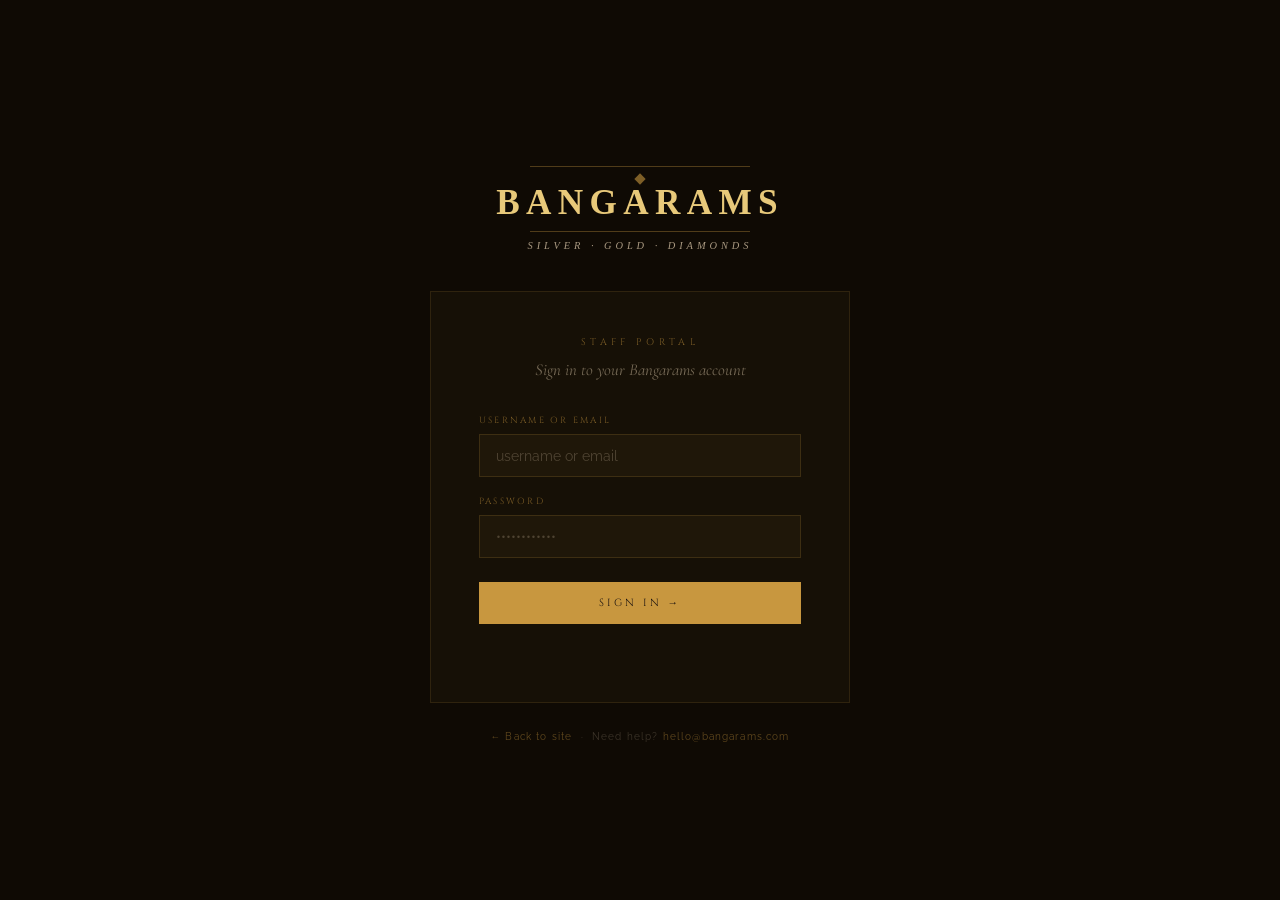
==== admin.html @ 1b7235be "Add user authentication and admin panel - auth.js: SHA-256 hashed passwords, localStorage user store" ====
<!DOCTYPE html>
<html lang="en">
<head>
<meta charset="UTF-8">
<meta name="viewport" content="width=device-width, initial-scale=1.0">
<title>Bangarams — User Administration</title>
<link href="https://fonts.googleapis.com/css2?family=Cormorant+Garamond:ital,wght@0,300;0,400;0,600;1,400&family=Cinzel:wght@400;600;700&family=Raleway:wght@300;400;500&display=swap" rel="stylesheet">
<style>
*{margin:0;padding:0;box-sizing:border-box;}
:root{
  --gold:#C8973F; --gold-light:#E8C97A; --gold-pale:#F5E6C0; --gold-deep:#8A6420;
  --ink:#1C1410; --ink-soft:#3D2E1E; --ink-deep:#0F0A04;
  --mist:#A89880; --ivory:#FDFAF3;
  --surface:#141008; --surface2:#1C1610; --surface3:#231C12;
  --border:rgba(200,151,63,.12);
}
body{background:var(--surface); color:var(--gold-pale); font-family:'Raleway',sans-serif; font-size:14px; min-height:100vh;}

/* ── HEADER ── */
header{
  background:var(--surface2); border-bottom:1px solid var(--border);
  padding:0 32px; height:60px; display:flex; align-items:center;
  justify-content:space-between; position:sticky; top:0; z-index:100;
}
.h-logo{display:flex; align-items:center; gap:14px; text-decoration:none;}
.h-wordmark{
  font-family:'Palatino Linotype','Book Antiqua',Palatino,serif;
  font-size:1.15rem; font-weight:700; color:var(--gold-light); letter-spacing:.12em;
}
.h-divider{width:1px; height:24px; background:var(--border);}
.h-section{
  font-family:'Cinzel',serif; font-size:.58rem; letter-spacing:.3em;
  text-transform:uppercase; color:rgba(200,151,63,.55);
}
.h-right{display:flex; align-items:center; gap:16px;}
.h-user{
  font-size:.72rem; color:var(--mist); letter-spacing:.05em;
  display:flex; align-items:center; gap:8px;
}
.h-avatar{
  width:30px; height:30px; border-radius:50%;
  background:rgba(200,151,63,.15); display:flex; align-items:center;
  justify-content:center; font-family:'Cinzel',serif; font-size:.65rem; color:var(--gold);
}
.h-btn{
  background:transparent; border:1px solid var(--border);
  color:var(--mist); padding:6px 14px;
  font-family:'Cinzel',serif; font-size:.56rem; letter-spacing:.2em;
  text-transform:uppercase; cursor:pointer; transition:all .3s; text-decoration:none; display:inline-block;
}
.h-btn:hover{border-color:var(--gold); color:var(--gold);}
.h-btn-site{border-color:rgba(200,151,63,.3); color:var(--gold);}
.h-btn-site:hover{background:rgba(200,151,63,.08);}

/* ── MAIN ── */
main{padding:32px 36px; max-width:1300px; margin:0 auto;}

/* ── PAGE TITLE ── */
.page-title{margin-bottom:32px;}
.page-tag{
  font-family:'Cinzel',serif; font-size:.56rem; letter-spacing:.4em;
  text-transform:uppercase; color:rgba(200,151,63,.5); margin-bottom:6px;
  display:flex; align-items:center; gap:10px;
}
.page-tag::before{content:''; display:block; width:18px; height:.5px; background:var(--gold);}
.page-title h1{
  font-family:'Cormorant Garamond',serif; font-size:2rem;
  font-weight:300; color:var(--gold-pale); line-height:1.1;
}

/* ── STATS CARDS ── */
.stats{display:grid; grid-template-columns:repeat(5,1fr); gap:12px; margin-bottom:32px;}
.stat-card{
  background:var(--surface2); border:1px solid var(--border);
  padding:18px 20px; position:relative; overflow:hidden;
}
.stat-card::before{
  content:''; position:absolute; top:0; left:0; right:0; height:2px;
  background:var(--accent-color,var(--gold));
}
.stat-label{
  font-family:'Cinzel',serif; font-size:.52rem; letter-spacing:.22em;
  text-transform:uppercase; color:var(--mist); margin-bottom:8px;
}
.stat-value{
  font-family:'Cormorant Garamond',serif; font-size:2rem;
  font-weight:300; color:var(--accent-color,var(--gold-pale)); line-height:1;
}
.stat-sub{font-size:.65rem; color:rgba(168,152,128,.5); margin-top:4px; letter-spacing:.05em;}

/* ── CONTROLS ── */
.controls{display:flex; align-items:center; justify-content:space-between; margin-bottom:18px; gap:12px;}
.search-wrap{position:relative; flex:1; max-width:320px;}
.search-wrap input{
  width:100%; background:var(--surface2); border:1px solid var(--border);
  padding:9px 12px 9px 36px; color:var(--gold-pale);
  font-family:'Raleway',sans-serif; font-size:.85rem; outline:none;
  transition:border-color .3s;
}
.search-wrap input:focus{border-color:rgba(200,151,63,.4);}
.search-wrap input::placeholder{color:rgba(168,152,128,.35);}
.search-icon{
  position:absolute; left:11px; top:50%; transform:translateY(-50%);
  color:rgba(168,152,128,.4); font-size:.85rem;
}
.btn-add{
  background:var(--gold); color:var(--ink); border:none;
  padding:10px 22px; font-family:'Cinzel',serif; font-size:.62rem;
  letter-spacing:.22em; text-transform:uppercase; cursor:pointer; transition:background .3s;
}
.btn-add:hover{background:var(--gold-light);}

/* ── TABLE ── */
.table-wrap{background:var(--surface2); border:1px solid var(--border); overflow:auto;}
table{width:100%; border-collapse:collapse;}
thead th{
  font-family:'Cinzel',serif; font-size:.54rem; letter-spacing:.22em;
  text-transform:uppercase; color:rgba(200,151,63,.5); padding:14px 16px;
  text-align:left; border-bottom:1px solid var(--border);
  white-space:nowrap; background:var(--surface3);
}
tbody tr{border-bottom:1px solid rgba(200,151,63,.06); transition:background .2s;}
tbody tr:hover{background:rgba(200,151,63,.04);}
tbody tr:last-child{border-bottom:none;}
td{padding:14px 16px; vertical-align:middle;}

/* ── AVATAR ── */
.t-avatar{
  width:34px; height:34px; border-radius:50%; display:flex;
  align-items:center; justify-content:center;
  font-family:'Cinzel',serif; font-size:.75rem; font-weight:600;
  flex-shrink:0;
}
.t-cell-user{display:flex; align-items:center; gap:10px;}
.t-name{font-size:.88rem; color:var(--gold-pale);}
.t-username{font-size:.7rem; color:rgba(168,152,128,.6); letter-spacing:.04em;}

/* ── ROLE BADGE ── */
.role-badge{
  display:inline-block; padding:3px 10px; font-family:'Cinzel',serif;
  font-size:.52rem; letter-spacing:.16em; text-transform:uppercase;
  border:1px solid; white-space:nowrap;
}

/* ── STATUS ── */
.status-toggle{
  display:flex; align-items:center; gap:7px; cursor:pointer;
  background:none; border:none; padding:0;
}
.status-dot{
  width:8px; height:8px; border-radius:50%; flex-shrink:0;
  transition:background .3s;
}
.status-dot.active{background:#7FB069;}
.status-dot.inactive{background:rgba(220,80,80,.5);}
.status-label{font-size:.7rem; color:var(--mist); letter-spacing:.05em;}

/* ── ACTION BUTTONS ── */
.t-actions{display:flex; gap:6px; flex-wrap:wrap;}
.act-btn{
  padding:5px 12px; border:1px solid; background:transparent;
  font-family:'Cinzel',serif; font-size:.5rem; letter-spacing:.16em;
  text-transform:uppercase; cursor:pointer; transition:all .25s; white-space:nowrap;
}
.act-edit{border-color:rgba(200,151,63,.35); color:rgba(200,151,63,.7);}
.act-edit:hover{border-color:var(--gold); color:var(--gold); background:rgba(200,151,63,.06);}
.act-reset{border-color:rgba(184,200,216,.3); color:rgba(184,200,216,.6);}
.act-reset:hover{border-color:#B8C8D8; color:#B8C8D8; background:rgba(184,200,216,.06);}
.act-del{border-color:rgba(220,80,80,.25); color:rgba(220,80,80,.5);}
.act-del:hover{border-color:rgba(220,80,80,.6); color:rgba(220,80,80,.7); background:rgba(220,80,80,.06);}

.t-email{font-size:.78rem; color:rgba(168,152,128,.7);}
.t-date{font-size:.72rem; color:rgba(168,152,128,.45); white-space:nowrap;}
.t-never{font-size:.7rem; color:rgba(168,152,128,.28); font-style:italic;}

/* ── MODAL OVERLAY ── */
.overlay{
  display:none; position:fixed; inset:0; z-index:200;
  background:rgba(10,6,2,.85); align-items:center; justify-content:center;
  padding:24px;
}
.overlay.open{display:flex;}
.modal{
  background:var(--surface2); border:1px solid rgba(200,151,63,.18);
  padding:40px; width:100%; max-width:460px; position:relative;
  max-height:90vh; overflow-y:auto;
}
.modal-close{
  position:absolute; top:16px; right:16px; background:none; border:none;
  color:rgba(168,152,128,.5); font-size:1.2rem; cursor:pointer; line-height:1;
}
.modal-close:hover{color:var(--gold);}
.modal-tag{
  font-family:'Cinzel',serif; font-size:.56rem; letter-spacing:.38em;
  text-transform:uppercase; color:rgba(200,151,63,.5); margin-bottom:6px;
}
.modal-title{
  font-family:'Cormorant Garamond',serif; font-size:1.6rem;
  font-weight:300; color:var(--gold-pale); margin-bottom:28px;
}

/* ── MODAL FORM ── */
.m-field{margin-bottom:18px;}
.m-field label{
  display:block; font-family:'Cinzel',serif; font-size:.54rem;
  letter-spacing:.22em; text-transform:uppercase;
  color:rgba(200,151,63,.5); margin-bottom:7px;
}
.m-field input, .m-field select{
  width:100%; background:rgba(200,151,63,.04);
  border:1px solid rgba(200,151,63,.16); padding:11px 14px;
  color:var(--gold-pale); font-family:'Raleway',sans-serif;
  font-size:.88rem; outline:none; transition:border-color .3s;
  -webkit-appearance:none; appearance:none;
}
.m-field input:focus, .m-field select:focus{border-color:rgba(200,151,63,.45);}
.m-field input::placeholder{color:rgba(168,152,128,.3);}
.m-field select option{background:#1C1610; color:var(--gold-pale);}
.m-row{display:grid; grid-template-columns:1fr 1fr; gap:14px;}

.m-btn{
  width:100%; background:var(--gold); color:var(--ink); border:none;
  padding:13px 20px; font-family:'Cinzel',serif; font-size:.62rem;
  letter-spacing:.25em; text-transform:uppercase; cursor:pointer;
  transition:background .3s; margin-top:8px;
}
.m-btn:hover{background:var(--gold-light);}
.m-btn:disabled{background:rgba(200,151,63,.35); cursor:not-allowed;}
.m-btn-ghost{
  width:100%; background:transparent; color:var(--mist);
  border:1px solid rgba(200,151,63,.15); padding:11px 20px;
  font-family:'Cinzel',serif; font-size:.58rem; letter-spacing:.22em;
  text-transform:uppercase; cursor:pointer; transition:all .3s; margin-top:6px;
}
.m-btn-ghost:hover{border-color:var(--gold); color:var(--gold);}
.m-err{font-size:.7rem; color:rgba(220,80,80,.7); margin-top:10px; text-align:center;}

/* ── TEMP PASSWORD BOX ── */
.temp-pwd-box{
  background:rgba(200,151,63,.07); border:1px solid rgba(200,151,63,.2);
  padding:18px; margin:20px 0; text-align:center;
}
.temp-pwd-label{
  font-family:'Cinzel',serif; font-size:.54rem; letter-spacing:.25em;
  text-transform:uppercase; color:rgba(200,151,63,.55); margin-bottom:10px;
}
.temp-pwd-value{
  font-family:'Courier New',monospace; font-size:1.15rem;
  color:var(--gold-light); letter-spacing:.12em; word-break:break-all;
}
.copy-btn{
  display:inline-flex; align-items:center; gap:6px;
  margin-top:12px; background:none; border:1px solid rgba(200,151,63,.3);
  color:rgba(200,151,63,.6); padding:6px 16px;
  font-family:'Cinzel',serif; font-size:.54rem; letter-spacing:.18em;
  text-transform:uppercase; cursor:pointer; transition:all .3s;
}
.copy-btn:hover{border-color:var(--gold); color:var(--gold);}
.temp-note{
  font-size:.72rem; color:rgba(168,152,128,.5);
  line-height:1.6; font-family:'Cormorant Garamond',serif;
  font-style:italic; margin-top:10px;
}

/* ── DELETE CONFIRM ── */
.del-warn{
  background:rgba(220,80,80,.06); border:1px solid rgba(220,80,80,.18);
  padding:16px; margin:16px 0; font-size:.88rem;
  color:rgba(220,80,80,.7); font-family:'Cormorant Garamond',serif;
  font-style:italic; line-height:1.6; text-align:center;
}
.m-btn-del{
  width:100%; background:rgba(220,80,80,.15); color:rgba(220,100,100,.85);
  border:1px solid rgba(220,80,80,.35); padding:12px;
  font-family:'Cinzel',serif; font-size:.6rem; letter-spacing:.22em;
  text-transform:uppercase; cursor:pointer; transition:all .3s; margin-top:8px;
}
.m-btn-del:hover{background:rgba(220,80,80,.25); border-color:rgba(220,80,80,.55);}

/* ── EMPTY STATE ── */
.empty-row td{text-align:center; padding:40px; color:rgba(168,152,128,.4); font-style:italic;}

@media(max-width:900px){
  main{padding:20px 16px;}
  .stats{grid-template-columns:repeat(3,1fr);}
  .t-actions{flex-direction:column;}
  header{padding:0 16px;}
}
</style>
</head>
<body>

<!-- ── HEADER ── -->
<header>
  <a href="index.html" class="h-logo">
    <span class="h-wordmark">BANGARAMS</span>
    <span class="h-divider"></span>
    <span class="h-section">User Administration</span>
  </a>
  <div class="h-right">
    <a href="index.html" class="h-btn h-btn-site">View Site →</a>
    <div class="h-user">
      <div class="h-avatar" id="h-avatar">?</div>
      <span id="h-username">–</span>
    </div>
    <button class="h-btn" onclick="AUTH.logout()">Sign Out</button>
  </div>
</header>

<main>

  <!-- ── PAGE TITLE ── -->
  <div class="page-title">
    <div class="page-tag">Administration</div>
    <h1>User Accounts</h1>
  </div>

  <!-- ── STATS ── -->
  <div class="stats" id="stats-row">
    <!-- filled by JS -->
  </div>

  <!-- ── CONTROLS ── -->
  <div class="controls">
    <div class="search-wrap">
      <span class="search-icon">⌕</span>
      <input type="text" id="search-input" placeholder="Search users…" oninput="renderTable()">
    </div>
    <button class="btn-add" onclick="openAddModal()">+ Add User</button>
  </div>

  <!-- ── TABLE ── -->
  <div class="table-wrap">
    <table id="users-table">
      <thead>
        <tr>
          <th>User</th>
          <th>Email</th>
          <th>Role</th>
          <th>Status</th>
          <th>Last Login</th>
          <th>Actions</th>
        </tr>
      </thead>
      <tbody id="table-body">
        <!-- filled by JS -->
      </tbody>
    </table>
  </div>

</main>

<!-- ══════════════════════════════════════
     MODALS
══════════════════════════════════════ -->

<!-- ── ADD / EDIT USER ── -->
<div class="overlay" id="modal-user">
  <div class="modal">
    <button class="modal-close" onclick="closeModal('modal-user')">✕</button>
    <div class="modal-tag" id="mu-tag">New Account</div>
    <div class="modal-title" id="mu-title">Add User</div>

    <div class="m-row">
      <div class="m-field">
        <label>Full Name</label>
        <input type="text" id="mu-name" placeholder="Priya Sharma">
      </div>
      <div class="m-field">
        <label>Username</label>
        <input type="text" id="mu-username" placeholder="priya">
      </div>
    </div>
    <div class="m-field">
      <label>Email Address</label>
      <input type="email" id="mu-email" placeholder="priya@bangarams.com">
    </div>
    <div class="m-field">
      <label>Role</label>
      <select id="mu-role">
        <option value="site_admin">Site Admin</option>
        <option value="artisan_ramouji">Artisan · Ramouji</option>
        <option value="artisan_kira">Artisan · Kira</option>
        <option value="support">Support</option>
        <option value="sales">Sales</option>
      </select>
    </div>

    <input type="hidden" id="mu-id">
    <button class="m-btn" id="mu-submit" onclick="submitUser()">Save User →</button>
    <button class="m-btn-ghost" onclick="closeModal('modal-user')">Cancel</button>
    <div class="m-err" id="mu-err"></div>
  </div>
</div>

<!-- ── RESET PASSWORD RESULT ── -->
<div class="overlay" id="modal-reset">
  <div class="modal" style="max-width:400px; text-align:center;">
    <button class="modal-close" onclick="closeModal('modal-reset')">✕</button>
    <div class="modal-tag">Password Reset</div>
    <div class="modal-title" id="mr-name" style="margin-bottom:8px;"></div>
    <p style="font-size:.82rem; color:var(--mist); margin-bottom:4px; font-family:'Cormorant Garamond',serif; font-style:italic;">
      A temporary password has been generated.
    </p>

    <div class="temp-pwd-box">
      <div class="temp-pwd-label">Temporary Password</div>
      <div class="temp-pwd-value" id="mr-pwd"></div>
      <button class="copy-btn" onclick="copyTempPwd()">⎘ Copy</button>
    </div>

    <div class="temp-note">
      Share this securely with the user. They will be required to set a new password on their next login.
    </div>

    <button class="m-btn" onclick="closeModal('modal-reset')" style="margin-top:20px;">Done</button>
  </div>
</div>

<!-- ── DELETE CONFIRM ── -->
<div class="overlay" id="modal-delete">
  <div class="modal" style="max-width:380px; text-align:center;">
    <button class="modal-close" onclick="closeModal('modal-delete')">✕</button>
    <div class="modal-tag">Confirm Delete</div>
    <div class="modal-title" id="md-name"></div>
    <div class="del-warn" id="md-warn"></div>
    <button class="m-btn-del" onclick="confirmDelete()">Delete Account →</button>
    <button class="m-btn-ghost" onclick="closeModal('modal-delete')">Cancel</button>
  </div>
</div>

<script src="auth.js"></script>
<script>
// ── AUTH GUARD ──
const ME = AUTH.requireAuth(['site_admin']);
if (ME) {
  const initials = ME.name.split(' ').map(w=>w[0]).join('').slice(0,2).toUpperCase();
  document.getElementById('h-avatar').textContent   = initials;
  document.getElementById('h-username').textContent = ME.name;
}

// ── ROLE HELPERS ──
function roleBadge(role) {
  const r = AUTH.ROLES[role] || { label: role, color:'#A89880', bg:'rgba(168,152,128,.12)' };
  return `<span class="role-badge" style="color:${r.color};border-color:${r.color}40;background:${r.bg}">${r.label}</span>`;
}

function avatarStyle(role) {
  const r = AUTH.ROLES[role] || { color:'#A89880', bg:'rgba(168,152,128,.12)' };
  return `background:${r.bg};color:${r.color};`;
}

function fmtDate(iso) {
  if (!iso) return null;
  const d = new Date(iso);
  return d.toLocaleDateString('en-US',{month:'short',day:'numeric',year:'numeric'}) + ' '
       + d.toLocaleTimeString('en-US',{hour:'2-digit',minute:'2-digit'});
}

function initials(name) {
  return name.split(' ').map(w=>w[0]).join('').slice(0,2).toUpperCase();
}

// ── STATS ──
function renderStats() {
  const users = AUTH.getUsers();
  const row   = document.getElementById('stats-row');

  const counts = { total: users.length, active: users.filter(u=>u.active).length };
  Object.keys(AUTH.ROLES).forEach(r => { counts[r] = users.filter(u=>u.role===r).length; });

  const cards = [
    { label:'Total Accounts', value: counts.total,          sub:'All users',      color:'var(--gold)' },
    { label:'Active',         value: counts.active,         sub:'Can log in',     color:'#7FB069' },
    { label:'Artisans',       value: (counts.artisan_ramouji||0)+(counts.artisan_kira||0), sub:'Ramouji + Kira', color:'#A8B4BC' },
    { label:'Support',        value: counts.support||0,     sub:'Support team',   color:'#7FB069' },
    { label:'Sales',          value: counts.sales||0,       sub:'Sales team',     color:'#9B72CF' },
  ];

  row.innerHTML = cards.map(c => `
    <div class="stat-card" style="--accent-color:${c.color}">
      <div class="stat-label">${c.label}</div>
      <div class="stat-value">${c.value}</div>
      <div class="stat-sub">${c.sub}</div>
    </div>`).join('');
}

// ── TABLE ──
function renderTable() {
  const q     = document.getElementById('search-input').value.toLowerCase();
  const users = AUTH.getUsers().filter(u =>
    !q || u.name.toLowerCase().includes(q) || u.username.toLowerCase().includes(q) ||
    u.email.toLowerCase().includes(q) || (AUTH.ROLES[u.role]?.label||'').toLowerCase().includes(q)
  );
  const tbody = document.getElementById('table-body');

  if (!users.length) {
    tbody.innerHTML = `<tr class="empty-row"><td colspan="6">No users found</td></tr>`;
    return;
  }

  tbody.innerHTML = users.map(u => `
    <tr id="row-${u.id}">
      <td>
        <div class="t-cell-user">
          <div class="t-avatar" style="${avatarStyle(u.role)}">${initials(u.name)}</div>
          <div>
            <div class="t-name">${esc(u.name)}</div>
            <div class="t-username">@${esc(u.username)}</div>
          </div>
        </div>
      </td>
      <td><span class="t-email">${esc(u.email)}</span></td>
      <td>${roleBadge(u.role)}</td>
      <td>
        <button class="status-toggle" onclick="toggleStatus('${u.id}')" title="${u.active?'Click to disable':'Click to enable'}">
          <div class="status-dot ${u.active?'active':'inactive'}"></div>
          <span class="status-label">${u.active?'Active':'Inactive'}</span>
        </button>
      </td>
      <td>
        ${u.lastLogin
          ? `<span class="t-date">${fmtDate(u.lastLogin)}</span>`
          : `<span class="t-never">Never</span>`}
      </td>
      <td>
        <div class="t-actions">
          <button class="act-btn act-edit"  onclick="openEditModal('${u.id}')">Edit</button>
          <button class="act-btn act-reset" onclick="doReset('${u.id}')">Reset Pwd</button>
          ${u.id !== ME.id
            ? `<button class="act-btn act-del" onclick="openDeleteModal('${u.id}')">Delete</button>`
            : ''}
        </div>
      </td>
    </tr>`).join('');
}

function esc(str) {
  return String(str).replace(/&/g,'&amp;').replace(/</g,'&lt;').replace(/>/g,'&gt;').replace(/"/g,'&quot;');
}

function refresh() { renderStats(); renderTable(); }

// ── STATUS TOGGLE ──
function toggleStatus(id) {
  if (id === ME.id) { alert('You cannot disable your own account.'); return; }
  const users = AUTH.getUsers();
  const u     = users.find(u=>u.id===id);
  if (!u) return;
  AUTH.updateUser(id, { active: !u.active });
  refresh();
}

// ── ADD MODAL ──
function openAddModal() {
  document.getElementById('mu-tag').textContent   = 'New Account';
  document.getElementById('mu-title').textContent = 'Add User';
  document.getElementById('mu-submit').textContent = 'Create User →';
  document.getElementById('mu-id').value   = '';
  document.getElementById('mu-name').value = '';
  document.getElementById('mu-username').value = '';
  document.getElementById('mu-email').value = '';
  document.getElementById('mu-role').value  = 'sales';
  document.getElementById('mu-err').textContent = '';
  openModal('modal-user');
  setTimeout(()=>document.getElementById('mu-name').focus(), 100);
}

// ── EDIT MODAL ──
function openEditModal(id) {
  const u = AUTH.getUsers().find(u=>u.id===id);
  if (!u) return;
  document.getElementById('mu-tag').textContent   = 'Edit Account';
  document.getElementById('mu-title').textContent = u.name;
  document.getElementById('mu-submit').textContent = 'Save Changes →';
  document.getElementById('mu-id').value       = u.id;
  document.getElementById('mu-name').value     = u.name;
  document.getElementById('mu-username').value = u.username;
  document.getElementById('mu-email').value    = u.email;
  document.getElementById('mu-role').value     = u.role;
  document.getElementById('mu-err').textContent = '';
  openModal('modal-user');
  setTimeout(()=>document.getElementById('mu-name').focus(), 100);
}

// ── SUBMIT USER ──
async function submitUser() {
  const id       = document.getElementById('mu-id').value;
  const name     = document.getElementById('mu-name').value.trim();
  const username = document.getElementById('mu-username').value.trim().toLowerCase();
  const email    = document.getElementById('mu-email').value.trim().toLowerCase();
  const role     = document.getElementById('mu-role').value;
  const err      = document.getElementById('mu-err');
  const btn      = document.getElementById('mu-submit');

  err.textContent = '';
  if (!name || !username || !email || !role) { err.textContent = 'All fields are required.'; return; }
  if (!/^[^\s@]+@[^\s@]+\.[^\s@]+$/.test(email)) { err.textContent = 'Invalid email address.'; return; }

  // Check username/email uniqueness
  const existing = AUTH.getUsers().filter(u => u.id !== id);
  if (existing.find(u=>u.username===username)) { err.textContent = 'Username already taken.'; return; }
  if (existing.find(u=>u.email===email))        { err.textContent = 'Email already in use.'; return; }

  btn.textContent = 'Saving…'; btn.disabled = true;

  if (id) {
    AUTH.updateUser(id, { name, username, email, role });
    closeModal('modal-user');
    refresh();
  } else {
    const result = await AUTH.addUser({ name, username, email, role });
    closeModal('modal-user');
    refresh();
    // Show temp password
    document.getElementById('mr-name').textContent = name;
    document.getElementById('mr-pwd').textContent  = result.tempPwd;
    openModal('modal-reset');
  }

  btn.textContent = btn.id === 'mu-submit' ? 'Save Changes →' : 'Create User →';
  btn.disabled = false;
}

// ── RESET PASSWORD ──
async function doReset(id) {
  const u = AUTH.getUsers().find(u=>u.id===id);
  if (!u) return;
  const btn = document.querySelector(`#row-${id} .act-reset`);
  if (btn) { btn.textContent = '…'; btn.disabled = true; }

  const tmp = await AUTH.resetPassword(id);

  if (btn) { btn.textContent = 'Reset Pwd'; btn.disabled = false; }

  document.getElementById('mr-name').textContent = u.name;
  document.getElementById('mr-pwd').textContent  = tmp;
  openModal('modal-reset');
}

function copyTempPwd() {
  const pwd = document.getElementById('mr-pwd').textContent;
  navigator.clipboard.writeText(pwd).then(() => {
    const btn = document.querySelector('.copy-btn');
    btn.textContent = '✓ Copied';
    setTimeout(()=>{ btn.innerHTML = '⎘ Copy'; }, 1800);
  });
}

// ── DELETE ──
let _deleteTarget = null;
function openDeleteModal(id) {
  const u = AUTH.getUsers().find(u=>u.id===id);
  if (!u) return;
  _deleteTarget = id;
  document.getElementById('md-name').textContent = u.name;
  document.getElementById('md-warn').textContent =
    `This will permanently delete "${u.name}" (@${u.username}). This action cannot be undone.`;
  openModal('modal-delete');
}
function confirmDelete() {
  if (!_deleteTarget) return;
  AUTH.deleteUser(_deleteTarget);
  _deleteTarget = null;
  closeModal('modal-delete');
  refresh();
}

// ── MODAL HELPERS ──
function openModal(id)  { document.getElementById(id).classList.add('open');    document.body.style.overflow='hidden'; }
function closeModal(id) { document.getElementById(id).classList.remove('open'); document.body.style.overflow=''; }
document.querySelectorAll('.overlay').forEach(o => {
  o.addEventListener('click', e => { if (e.target === o) closeModal(o.id); });
});
document.addEventListener('keydown', e => {
  if (e.key === 'Escape') document.querySelectorAll('.overlay.open').forEach(o=>closeModal(o.id));
});

// ── INIT ──
refresh();
</script>
</body>
</html>
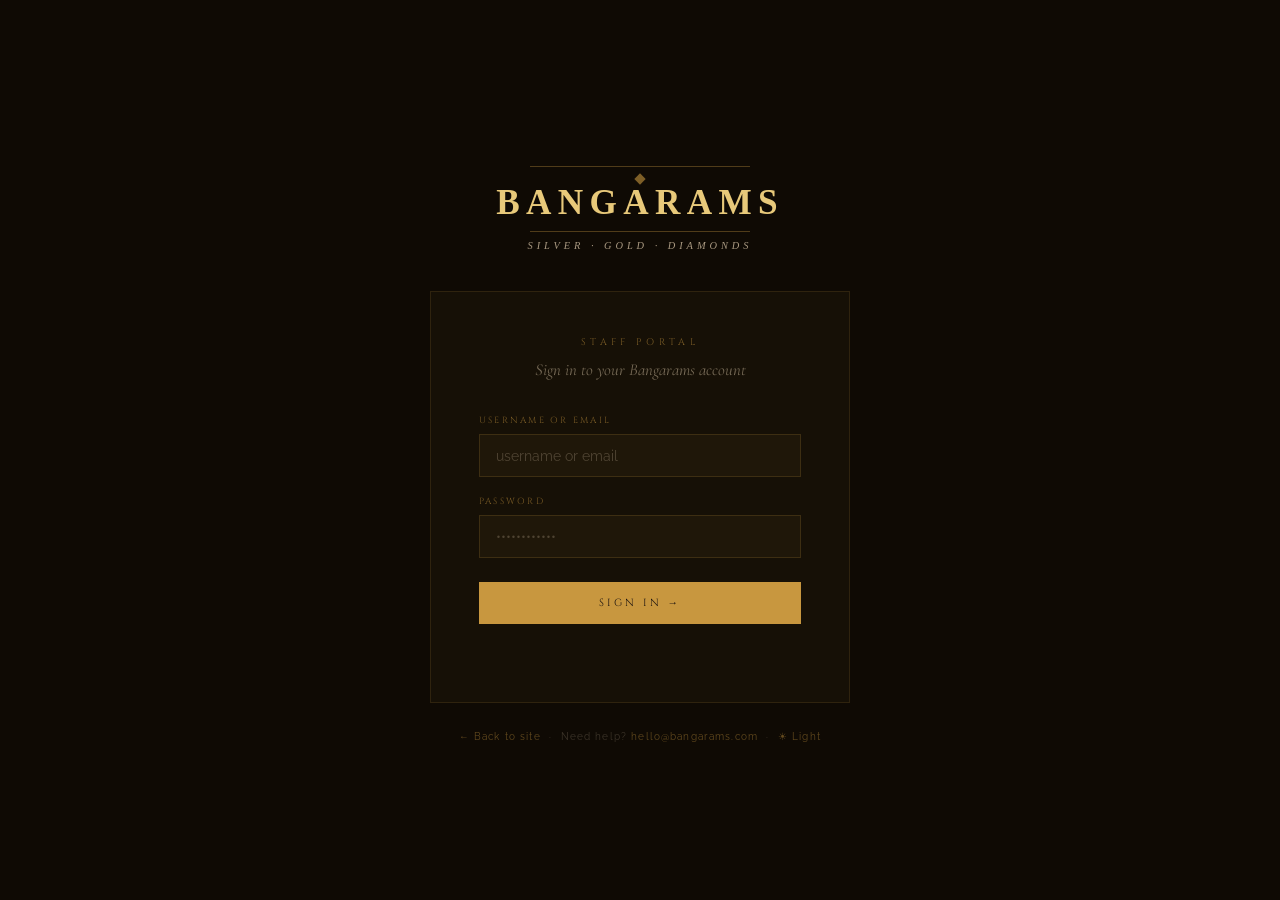
==== commit 1d99fea2: "Add language toggle, dark/light mode, preview, banking details, staff nav Language toggle: - Ramouji" ====
--- a/admin.html
+++ b/admin.html
@@ -5,6 +5,8 @@
 <meta name="viewport" content="width=device-width, initial-scale=1.0">
 <title>Bangarams — User Administration</title>
 <link href="https://fonts.googleapis.com/css2?family=Cormorant+Garamond:ital,wght@0,300;0,400;0,600;1,400&family=Cinzel:wght@400;600;700&family=Raleway:wght@300;400;500&display=swap" rel="stylesheet">
+<script src="theme.js"></script>
+<link rel="stylesheet" href="theme.css">
 <style>
 *{margin:0;padding:0;box-sizing:border-box;}
 :root{
@@ -109,6 +111,13 @@
   letter-spacing:.22em; text-transform:uppercase; cursor:pointer; transition:background .3s;
 }
 .btn-add:hover{background:var(--gold-light);}
+.btn-reset-all{
+  background:transparent; color:rgba(184,200,216,.7);
+  border:1px solid rgba(184,200,216,.3); padding:10px 18px;
+  font-family:'Cinzel',serif; font-size:.6rem; letter-spacing:.18em;
+  text-transform:uppercase; cursor:pointer; transition:all .3s;
+}
+.btn-reset-all:hover{border-color:#B8C8D8; color:#B8C8D8; background:rgba(184,200,216,.06);}
 
 /* ── TABLE ── */
 .table-wrap{background:var(--surface2); border:1px solid var(--border); overflow:auto;}
@@ -298,7 +307,9 @@
     <span class="h-section">User Administration</span>
   </a>
   <div class="h-right">
+    <a href="dashboard.html" class="h-btn h-btn-site">Dashboard</a>
     <a href="index.html" class="h-btn h-btn-site">View Site →</a>
+    <button class="h-btn theme-toggle-btn" data-theme-toggle onclick="THEME.toggle();THEME.syncButtons()">☀ Light</button>
     <div class="h-user">
       <div class="h-avatar" id="h-avatar">?</div>
       <span id="h-username">–</span>
@@ -326,7 +337,10 @@
       <span class="search-icon">⌕</span>
       <input type="text" id="search-input" placeholder="Search users…" oninput="renderTable()">
     </div>
-    <button class="btn-add" onclick="openAddModal()">+ Add User</button>
+    <div style="display:flex;gap:10px;">
+      <button class="btn-reset-all" onclick="openResetAllModal()">⟳ Reset All Passwords</button>
+      <button class="btn-add" onclick="openAddModal()">+ Add User</button>
+    </div>
   </div>
 
   <!-- ── TABLE ── -->
@@ -414,6 +428,46 @@
     </div>
 
     <button class="m-btn" onclick="closeModal('modal-reset')" style="margin-top:20px;">Done</button>
+  </div>
+</div>
+
+<!-- ── RESET ALL PASSWORDS ── -->
+<div class="overlay" id="modal-reset-all">
+  <div class="modal" style="max-width:520px;">
+    <button class="modal-close" onclick="closeModal('modal-reset-all')">✕</button>
+    <div class="modal-tag">Bulk Action</div>
+    <div class="modal-title">Reset All Passwords</div>
+
+    <!-- Step 1: Confirm -->
+    <div id="ra-step1">
+      <div class="del-warn" style="margin-bottom:20px;">
+        This will generate new temporary passwords for every account (except yours).
+        All users will be required to set a new password on next login.
+      </div>
+      <button class="m-btn-del" id="ra-confirm-btn" onclick="confirmResetAll()">Reset All Passwords →</button>
+      <button class="m-btn-ghost" onclick="closeModal('modal-reset-all')">Cancel</button>
+    </div>
+
+    <!-- Step 2: Results table -->
+    <div id="ra-step2" style="display:none;">
+      <p style="font-size:.82rem;color:var(--mist);font-family:'Cormorant Garamond',serif;font-style:italic;margin-bottom:16px;">
+        Temporary passwords generated. Share each securely with the user — they expire on next login.
+      </p>
+      <div style="border:1px solid var(--border);overflow:auto;margin-bottom:16px;">
+        <table style="width:100%;border-collapse:collapse;" id="ra-results-table">
+          <thead>
+            <tr>
+              <th style="font-family:'Cinzel',serif;font-size:.52rem;letter-spacing:.2em;text-transform:uppercase;color:rgba(200,151,63,.5);padding:10px 14px;text-align:left;border-bottom:1px solid var(--border);background:var(--surface3);white-space:nowrap;">User</th>
+              <th style="font-family:'Cinzel',serif;font-size:.52rem;letter-spacing:.2em;text-transform:uppercase;color:rgba(200,151,63,.5);padding:10px 14px;text-align:left;border-bottom:1px solid var(--border);background:var(--surface3);white-space:nowrap;">Temp Password</th>
+              <th style="font-family:'Cinzel',serif;font-size:.52rem;letter-spacing:.2em;text-transform:uppercase;color:rgba(200,151,63,.5);padding:10px 14px;text-align:left;border-bottom:1px solid var(--border);background:var(--surface3);">Copy</th>
+            </tr>
+          </thead>
+          <tbody id="ra-results-body"></tbody>
+        </table>
+      </div>
+      <button class="btn-add" style="width:100%;" onclick="copyAllPasswords()">⎘ Copy All to Clipboard</button>
+      <button class="m-btn-ghost" onclick="closeModal('modal-reset-all')" style="margin-top:8px;">Done</button>
+    </div>
   </div>
 </div>
 
@@ -666,6 +720,70 @@
   refresh();
 }
 
+// ── RESET ALL PASSWORDS ──
+let _resetAllResults = [];
+
+function openResetAllModal() {
+  document.getElementById('ra-step1').style.display = 'block';
+  document.getElementById('ra-step2').style.display = 'none';
+  document.getElementById('ra-results-body').innerHTML = '';
+  _resetAllResults = [];
+  openModal('modal-reset-all');
+}
+
+async function confirmResetAll() {
+  const btn   = document.getElementById('ra-confirm-btn');
+  btn.textContent = 'Generating…'; btn.disabled = true;
+
+  const users = AUTH.getUsers().filter(u => u.id !== ME.id);
+  _resetAllResults = [];
+
+  for (const u of users) {
+    const tmp = await AUTH.resetPassword(u.id);
+    _resetAllResults.push({ name: u.name, username: u.username, pwd: tmp });
+  }
+
+  // Build results table
+  const tbody = document.getElementById('ra-results-body');
+  tbody.innerHTML = _resetAllResults.map((r, i) => `
+    <tr style="border-bottom:1px solid rgba(200,151,63,.06);">
+      <td style="padding:10px 14px;">
+        <div style="font-size:.85rem;color:var(--gold-pale);">${esc(r.name)}</div>
+        <div style="font-size:.7rem;color:rgba(168,152,128,.55);">@${esc(r.username)}</div>
+      </td>
+      <td style="padding:10px 14px;">
+        <code style="font-family:'Courier New',monospace;font-size:.82rem;color:var(--gold-light);letter-spacing:.06em;" id="ra-pwd-${i}">${esc(r.pwd)}</code>
+      </td>
+      <td style="padding:10px 14px;">
+        <button class="copy-btn" style="padding:4px 10px;font-size:.48rem;" onclick="copySingle(${i})">⎘</button>
+      </td>
+    </tr>`).join('');
+
+  btn.textContent = 'Reset All Passwords →'; btn.disabled = false;
+  document.getElementById('ra-step1').style.display = 'none';
+  document.getElementById('ra-step2').style.display = 'block';
+  refresh();
+}
+
+function copySingle(i) {
+  const r = _resetAllResults[i];
+  navigator.clipboard.writeText(r.pwd).then(() => {
+    const btn = document.querySelector(`#ra-pwd-${i}`).closest('tr').querySelector('.copy-btn');
+    btn.textContent = '✓'; setTimeout(() => { btn.innerHTML = '⎘'; }, 1500);
+  });
+}
+
+function copyAllPasswords() {
+  const text = _resetAllResults.map(r =>
+    `${r.name} (@${r.username}): ${r.pwd}`
+  ).join('\n');
+  navigator.clipboard.writeText(text).then(() => {
+    const btn = document.querySelector('#modal-reset-all .btn-add');
+    btn.textContent = '✓ Copied to Clipboard';
+    setTimeout(() => { btn.textContent = '⎘ Copy All to Clipboard'; }, 2000);
+  });
+}
+
 // ── MODAL HELPERS ──
 function openModal(id)  { document.getElementById(id).classList.add('open');    document.body.style.overflow='hidden'; }
 function closeModal(id) { document.getElementById(id).classList.remove('open'); document.body.style.overflow=''; }
--- a/theme.css
+++ b/theme.css
@@ -0,0 +1,132 @@
+/*
+ * theme.css — Bangarams Light Mode Overrides
+ * Applied when <html data-theme="light">
+ * All pages link this after their inline <style> block.
+ */
+
+[data-theme="light"] {
+  --gold:       #8A6010;
+  --gold-light: #6A4808;
+  --gold-pale:  #2C1600;   /* primary text on light bg */
+  --gold-deep:  #4A2800;
+  --silver:     #3A4A54;
+  --ink:        #FDFAF3;
+  --ink-soft:   #F0E8D4;
+  --ink-deep:   #FDFBF5;
+  --mist:       #5A4025;
+  --ivory:      #FDFAF3;
+  --surface:    #FDFBF5;   /* page background */
+  --surface2:   #F5EDDA;   /* card / header background */
+  --surface3:   #EDE0C2;   /* deeper card */
+  --surface4:   #E2D0A4;
+  --border:     rgba(130,85,15,.18);
+  --green:      #2A6E20;
+  --red:        rgba(160,30,30,.85);
+  --blue:       #1A509A;
+}
+
+/* ── Text & body ── */
+[data-theme="light"] body {
+  color: var(--gold-pale);
+}
+
+/* ── Inputs ── */
+[data-theme="light"] input,
+[data-theme="light"] textarea,
+[data-theme="light"] select {
+  color: var(--gold-pale) !important;
+  background: rgba(140,90,15,.05) !important;
+  border-color: rgba(130,85,15,.2) !important;
+}
+[data-theme="light"] input::placeholder,
+[data-theme="light"] textarea::placeholder {
+  color: rgba(90,64,37,.35) !important;
+}
+[data-theme="light"] select option {
+  background: var(--surface2) !important;
+  color: var(--gold-pale) !important;
+}
+
+/* ── Nav (index.html) ── */
+[data-theme="light"] nav {
+  background: rgba(253,250,245,.97) !important;
+}
+[data-theme="light"] .nav-links a {
+  color: var(--gold-pale) !important;
+}
+[data-theme="light"] .nav-cta {
+  background: var(--gold-pale) !important;
+  color: #FDFAF3 !important;
+}
+
+/* ── Modal overlays ── */
+[data-theme="light"] .ov {
+  background: rgba(240,225,190,.78) !important;
+}
+[data-theme="light"] .modal {
+  background: var(--surface2) !important;
+}
+
+/* ── Sidebar ── */
+[data-theme="light"] .sidebar {
+  background: var(--surface2) !important;
+}
+[data-theme="light"] .sb-item {
+  color: rgba(90,64,37,.65) !important;
+}
+[data-theme="light"] .sb-item:hover {
+  background: rgba(130,85,15,.06) !important;
+  color: var(--gold-pale) !important;
+}
+[data-theme="light"] .sb-item.active {
+  color: var(--gold) !important;
+  background: rgba(130,85,15,.08) !important;
+  border-left-color: var(--gold) !important;
+}
+
+/* ── Tables ── */
+[data-theme="light"] tbody tr:hover {
+  background: rgba(130,85,15,.04) !important;
+}
+[data-theme="light"] thead th {
+  background: var(--surface3) !important;
+}
+
+/* ── Price banner ── */
+[data-theme="light"] .price-banner {
+  background: #EDE0C2 !important;
+}
+
+/* ── Buttons ── */
+[data-theme="light"] .h-btn {
+  border-color: rgba(130,85,15,.25) !important;
+  color: var(--mist) !important;
+}
+[data-theme="light"] .h-btn:hover,
+[data-theme="light"] .h-btn.active {
+  border-color: var(--gold) !important;
+  color: var(--gold) !important;
+}
+
+/* ── Gate (index.html login) ── */
+[data-theme="light"] #preview-gate {
+  background: #EDE0C2 !important;
+}
+
+/* ── Theme toggle button ── */
+.theme-toggle-btn {
+  background: transparent;
+  border: 1px solid var(--border);
+  color: var(--mist);
+  padding: 5px 12px;
+  font-family: 'Cinzel', serif;
+  font-size: .52rem;
+  letter-spacing: .16em;
+  text-transform: uppercase;
+  cursor: pointer;
+  transition: all .3s;
+}
+.theme-toggle-btn:hover {
+  border-color: var(--gold);
+  color: var(--gold);
+}
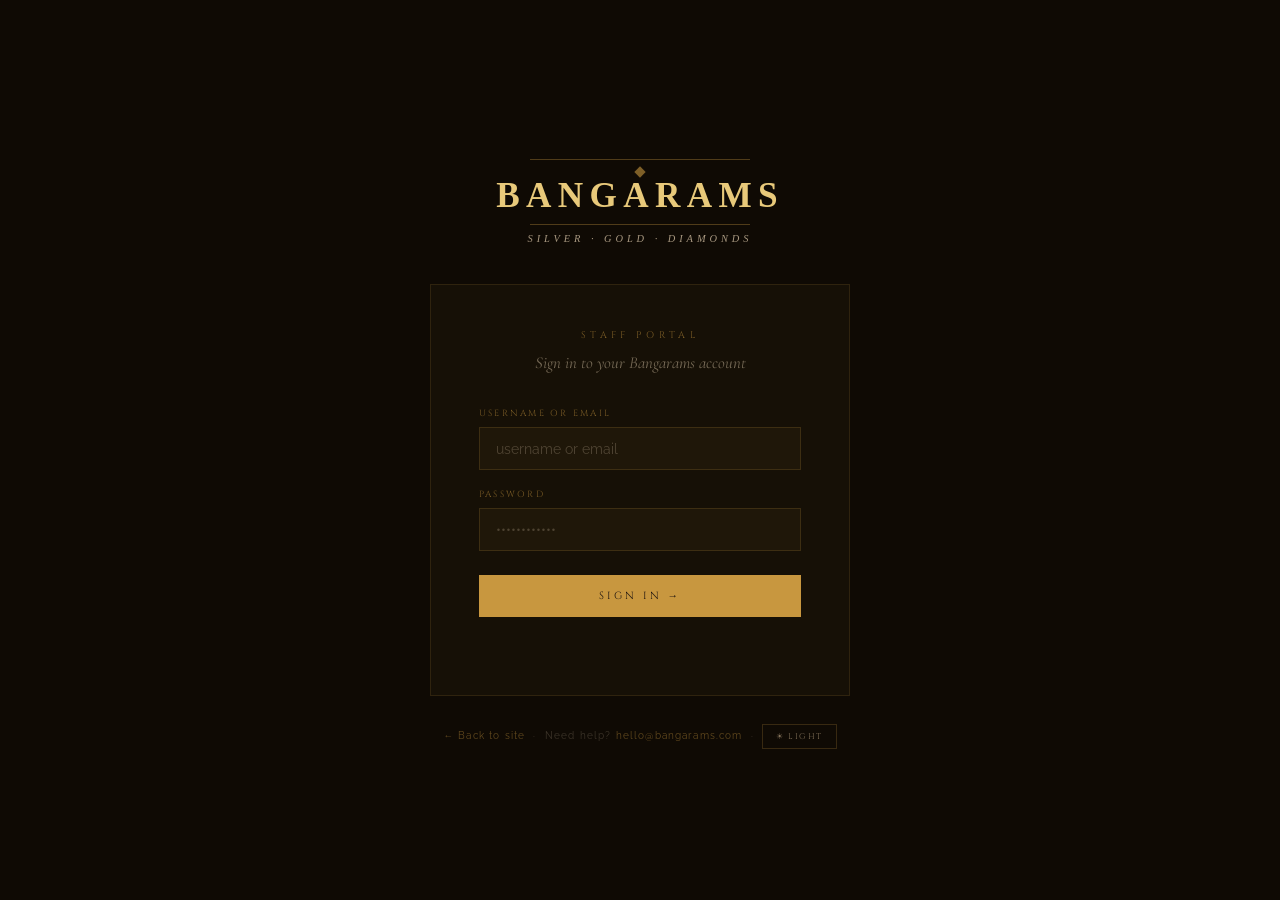
==== commit 0833d9ed: "Overhaul navigation, dark/light mode consistency, and cursor visibility theme.css (full rewrite): - " ====
--- a/admin.html
+++ b/admin.html
@@ -297,7 +297,7 @@
 }
 </style>
 </head>
-<body>
+<body class="page-internal">
 
 <!-- ── HEADER ── -->
 <header>
@@ -428,6 +428,32 @@
     </div>
 
     <button class="m-btn" onclick="closeModal('modal-reset')" style="margin-top:20px;">Done</button>
+  </div>
+</div>
+
+<!-- ── SET SPECIFIC PASSWORD ── -->
+<div class="overlay" id="modal-set-pwd">
+  <div class="modal" style="max-width:400px;">
+    <button class="modal-close" onclick="closeModal('modal-set-pwd')">✕</button>
+    <div class="modal-tag">Set Password</div>
+    <div class="modal-title" id="sp-name" style="margin-bottom:16px;"></div>
+    <div class="m-field">
+      <label class="m-label">New Password</label>
+      <input type="password" id="sp-pwd" class="m-input" placeholder="Min. 8 characters" autocomplete="new-password">
+    </div>
+    <div class="m-field">
+      <label class="m-label">Confirm Password</label>
+      <input type="password" id="sp-pwd2" class="m-input" placeholder="Repeat password" autocomplete="new-password"
+             onkeydown="if(event.key==='Enter')doSetPwd()">
+    </div>
+    <label style="display:flex;align-items:center;gap:8px;font-size:.72rem;color:var(--mist);margin-bottom:18px;cursor:pointer;">
+      <input type="checkbox" id="sp-mustreset"> Require user to change password on next login
+    </label>
+    <input type="hidden" id="sp-uid">
+    <button class="m-btn" onclick="doSetPwd()">Set Password →</button>
+    <button class="m-btn-ghost" onclick="closeModal('modal-set-pwd')">Cancel</button>
+    <div class="m-err" id="sp-err"></div>
+    <div class="success-msg" id="sp-ok" style="margin-top:10px;font-size:.72rem;color:rgba(127,176,105,.9);text-align:center;min-height:20px;"></div>
   </div>
 </div>
 
@@ -581,6 +607,7 @@
         <div class="t-actions">
           <button class="act-btn act-edit"  onclick="openEditModal('${u.id}')">Edit</button>
           <button class="act-btn act-reset" onclick="doReset('${u.id}')">Reset Pwd</button>
+          <button class="act-btn act-edit"  onclick="openSetPwdModal('${u.id}')">Set Pwd</button>
           ${u.id !== ME.id
             ? `<button class="act-btn act-del" onclick="openDeleteModal('${u.id}')">Delete</button>`
             : ''}
@@ -692,6 +719,42 @@
   openModal('modal-reset');
 }
 
+// ── SET SPECIFIC PASSWORD ──
+function openSetPwdModal(id) {
+  const u = AUTH.getUsers().find(u=>u.id===id);
+  if (!u) return;
+  document.getElementById('sp-name').textContent = u.name + ' (@' + u.username + ')';
+  document.getElementById('sp-uid').value = id;
+  document.getElementById('sp-pwd').value = '';
+  document.getElementById('sp-pwd2').value = '';
+  document.getElementById('sp-mustreset').checked = false;
+  document.getElementById('sp-err').textContent = '';
+  document.getElementById('sp-ok').textContent = '';
+  openModal('modal-set-pwd');
+}
+
+async function doSetPwd() {
+  const p1  = document.getElementById('sp-pwd').value;
+  const p2  = document.getElementById('sp-pwd2').value;
+  const uid = document.getElementById('sp-uid').value;
+  const err = document.getElementById('sp-err');
+  const ok  = document.getElementById('sp-ok');
+  err.textContent = ''; ok.textContent = '';
+  if (p1.length < 8) { err.textContent = 'Password must be at least 8 characters.'; return; }
+  if (p1 !== p2)     { err.textContent = 'Passwords do not match.'; return; }
+  await AUTH.changePassword(uid, p1);
+  // optionally set mustReset flag
+  if (document.getElementById('sp-mustreset').checked) {
+    const users = AUTH.getUsers();
+    const u = users.find(u=>u.id===uid);
+    if (u) { u.mustReset = true; localStorage.setItem('bg_users_v1', JSON.stringify(users)); }
+  }
+  ok.textContent = '✓ Password updated.';
+  document.getElementById('sp-pwd').value = '';
+  document.getElementById('sp-pwd2').value = '';
+  setTimeout(() => closeModal('modal-set-pwd'), 1400);
+}
+
 function copyTempPwd() {
   const pwd = document.getElementById('mr-pwd').textContent;
   navigator.clipboard.writeText(pwd).then(() => {
--- a/theme.css
+++ b/theme.css
@@ -1,13 +1,388 @@
 /*
- * theme.css — Bangarams Light Mode Overrides
- * Applied when <html data-theme="light">
- * All pages link this after their inline <style> block.
+ * theme.css — Bangarams Theme Engine v2
+ * Loaded LAST on every page (after inline <style>).
+ *
+ * Architecture
+ * ─────────────────────────────────────────────
+ * Public pages  (index, designs)   → body.page-public
+ *   Default = light   |  [data-theme="dark"]  = overrides below
+ * Internal pages (dashboard, admin, login) → body.page-internal
+ *   Default = dark    |  [data-theme="light"] = overrides below
+ *
+ * §1  Cursor fix          — universal, all pages
+ * §2  Dark mode           — public pages
+ * §3  Dark mode           — internal page quality polish
+ * §4  Light mode          — internal pages
+ * §5  Light mode          — public pages (polish only)
+ * §6  Navigation          — consistent styles, both modes
+ * §7  Theme toggle button — universal
  */
 
+/* ══════════════════════════════════════════════════════════════
+   §1  CURSOR FIX
+   index.html sets  * { cursor: none !important }  for a custom
+   gold-dot cursor. That leaks across tabs and breaks pointer
+   visibility everywhere.  Restore proper cursors with higher
+   specificity + !important so they beat the wildcard rule.
+══════════════════════════════════════════════════════════════ */
+a, button,
+input[type="submit"], input[type="button"],
+input[type="checkbox"], input[type="radio"],
+select, label,
+.filter-chip, .filter-chip *,
+.design-card,
+.sb-item, .sb-item *,
+.h-btn, .act, .act-btn,
+.nav-cta, .nav-link, .nav-links a,
+.cust-opt, .slot-btn,
+.modal-close, .gallery-nav button, .gallery-dot,
+.btn-wa-cta, .btn-consult,
+.cur-btn, .lang-btn,
+.tab-btn, .pb-edit,
+.toggle-sw, .toggle-sw *,
+.add-btn, .btn-add,
+.m-btn, .m-btn-ghost, .m-btn-del, .m-btn-approve, .m-btn-reject,
+.copy-btn, .h-btn-site,
+.act-reset, .act-del, .act-edit, .act-green, .act-r, .act-g,
+.card-featured, .card-img, .summary-row .sum-card,
+[onclick], [role="button"],
+[data-theme-toggle] {
+  cursor: pointer !important;
+}
+
+input[type="text"],
+input[type="email"],
+input[type="password"],
+input[type="number"],
+input[type="tel"],
+input[type="search"],
+input[type="url"],
+textarea {
+  cursor: text !important;
+}
+
+/* Keep the custom cursor element invisible (index.html) */
+#cursor, #cursor-trail { cursor: none !important; }
+
+
+/* ══════════════════════════════════════════════════════════════
+   §2  DARK MODE — PUBLIC PAGES
+   Public pages default to light.  Apply dark treatment when
+   the user has toggled dark mode.
+══════════════════════════════════════════════════════════════ */
+
+/* ── Page shell ── */
+[data-theme="dark"] body.page-public {
+  background: #0F0A04 !important;
+  color: #E8D5B5 !important;
+}
+
+/* ── Navigation ── */
+[data-theme="dark"] body.page-public nav {
+  background: rgba(20, 14, 6, 0.96) !important;
+  border-bottom: 1px solid rgba(200, 151, 63, 0.15) !important;
+  backdrop-filter: blur(14px);
+}
+[data-theme="dark"] body.page-public .nav-wordmark,
+[data-theme="dark"] body.page-public .nav-logo-text {
+  color: #E8C97A !important;
+}
+[data-theme="dark"] body.page-public .nav-logo-sub {
+  color: rgba(200, 175, 140, 0.55) !important;
+}
+[data-theme="dark"] body.page-public .nav-links a,
+[data-theme="dark"] body.page-public .nav-link {
+  color: rgba(200, 175, 140, 0.78) !important;
+}
+[data-theme="dark"] body.page-public .nav-links a:hover,
+[data-theme="dark"] body.page-public .nav-link:hover {
+  color: #E8C97A !important;
+}
+[data-theme="dark"] body.page-public .nav-cta {
+  background: rgba(200, 151, 63, 0.15) !important;
+  color: #E8C97A !important;
+  border: 1px solid rgba(200, 151, 63, 0.35) !important;
+}
+[data-theme="dark"] body.page-public .nav-cta:hover {
+  background: #C8973F !important;
+  color: #0F0A04 !important;
+}
+
+/* ── Hero / page sections ── */
+[data-theme="dark"] body.page-public .catalog-hero,
+[data-theme="dark"] body.page-public section,
+[data-theme="dark"] body.page-public .hero-section,
+[data-theme="dark"] body.page-public .page-section {
+  background: #0F0A04 !important;
+}
+[data-theme="dark"] body.page-public .hero-title,
+[data-theme="dark"] body.page-public h1,
+[data-theme="dark"] body.page-public h2,
+[data-theme="dark"] body.page-public h3 {
+  color: #F0DDB4 !important;
+}
+[data-theme="dark"] body.page-public .hero-tag {
+  color: #C8973F !important;
+}
+[data-theme="dark"] body.page-public .hero-desc,
+[data-theme="dark"] body.page-public p {
+  color: rgba(200, 175, 140, 0.75) !important;
+}
+
+/* ── Filters bar ── */
+[data-theme="dark"] body.page-public .filters {
+  background: rgba(28, 22, 10, 0.9) !important;
+  border-bottom: 1px solid rgba(200, 151, 63, 0.12) !important;
+}
+[data-theme="dark"] body.page-public .filter-label {
+  color: rgba(200, 151, 63, 0.5) !important;
+}
+[data-theme="dark"] body.page-public .filter-chip {
+  border-color: rgba(200, 151, 63, 0.18) !important;
+  color: rgba(200, 175, 140, 0.7) !important;
+  background: transparent !important;
+}
+[data-theme="dark"] body.page-public .filter-chip:hover {
+  border-color: rgba(200, 151, 63, 0.45) !important;
+  color: #E8D5B5 !important;
+}
+[data-theme="dark"] body.page-public .filter-chip.active {
+  background: #C8973F !important;
+  border-color: #C8973F !important;
+  color: #0F0A04 !important;
+}
+[data-theme="dark"] body.page-public select.filter-sel {
+  background: transparent !important;
+  color: rgba(200, 175, 140, 0.7) !important;
+  border-color: rgba(200, 151, 63, 0.18) !important;
+}
+[data-theme="dark"] body.page-public .results-count {
+  color: rgba(200, 175, 140, 0.45) !important;
+}
+[data-theme="dark"] body.page-public .filter-divider {
+  background: rgba(200, 151, 63, 0.15) !important;
+}
+
+/* ── Catalog grid wrap ── */
+[data-theme="dark"] body.page-public .catalog-grid-wrap {
+  background: #0F0A04 !important;
+}
+
+/* ── Design cards ── */
+[data-theme="dark"] body.page-public .design-card {
+  background: #1C1610 !important;
+  border-color: rgba(200, 151, 63, 0.1) !important;
+}
+[data-theme="dark"] body.page-public .design-card:hover {
+  box-shadow: 0 20px 40px rgba(0, 0, 0, 0.45) !important;
+}
+[data-theme="dark"] body.page-public .card-img {
+  background: linear-gradient(145deg, #231C12, rgba(200, 151, 63, 0.06)) !important;
+}
+[data-theme="dark"] body.page-public .card-cat {
+  color: rgba(200, 151, 63, 0.65) !important;
+}
+[data-theme="dark"] body.page-public .card-title {
+  color: #F0DDB4 !important;
+}
+[data-theme="dark"] body.page-public .card-meta,
+[data-theme="dark"] body.page-public .card-meta span {
+  color: rgba(200, 175, 140, 0.55) !important;
+}
+[data-theme="dark"] body.page-public .card-price {
+  color: #C8973F !important;
+}
+
+/* ── Modal ── */
+[data-theme="dark"] body.page-public .modal-ov {
+  background: rgba(10, 7, 2, 0.82) !important;
+}
+[data-theme="dark"] body.page-public .modal {
+  background: #1C1610 !important;
+}
+[data-theme="dark"] body.page-public .modal-left {
+  background: #231C12 !important;
+}
+[data-theme="dark"] body.page-public .modal-supplier {
+  border-top-color: rgba(200, 151, 63, 0.12) !important;
+}
+[data-theme="dark"] body.page-public .ms-name { color: #F0DDB4 !important; }
+[data-theme="dark"] body.page-public .ms-tag  { color: rgba(200, 175, 140, 0.55) !important; }
+[data-theme="dark"] body.page-public .m-cat   { color: rgba(200, 151, 63, 0.6) !important; }
+[data-theme="dark"] body.page-public .m-title { color: #F0DDB4 !important; }
+[data-theme="dark"] body.page-public .m-price { color: #C8973F !important; }
+[data-theme="dark"] body.page-public .m-desc  { color: rgba(200, 175, 140, 0.78) !important; }
+[data-theme="dark"] body.page-public .m-meta  { color: rgba(200, 175, 140, 0.55) !important; }
+[data-theme="dark"] body.page-public .m-divider { background: rgba(200, 151, 63, 0.12) !important; }
+[data-theme="dark"] body.page-public .cust-section-title { color: rgba(200, 151, 63, 0.55) !important; }
+[data-theme="dark"] body.page-public .cust-opt {
+  border-color: rgba(200, 151, 63, 0.18) !important;
+  color: rgba(200, 175, 140, 0.7) !important;
+}
+[data-theme="dark"] body.page-public .cust-opt:hover,
+[data-theme="dark"] body.page-public .cust-opt.selected {
+  border-color: #C8973F !important;
+  color: #F0DDB4 !important;
+  background: rgba(200, 151, 63, 0.1) !important;
+}
+[data-theme="dark"] body.page-public .cust-field label { color: rgba(200, 151, 63, 0.5) !important; }
+[data-theme="dark"] body.page-public .cust-field input,
+[data-theme="dark"] body.page-public .cust-field textarea,
+[data-theme="dark"] body.page-public .cust-field select {
+  background: rgba(200, 151, 63, 0.05) !important;
+  border-color: rgba(200, 151, 63, 0.15) !important;
+  color: #E8D5B5 !important;
+}
+[data-theme="dark"] body.page-public .modal-close {
+  background: rgba(255, 255, 255, 0.05) !important;
+  color: rgba(200, 175, 140, 0.7) !important;
+}
+[data-theme="dark"] body.page-public .btn-wa-cta { background: #128C7E !important; }
+[data-theme="dark"] body.page-public .btn-consult {
+  background: rgba(200, 151, 63, 0.15) !important;
+  color: #E8C97A !important;
+  border: 1px solid rgba(200, 151, 63, 0.3) !important;
+}
+[data-theme="dark"] body.page-public .btn-consult:hover {
+  background: #C8973F !important;
+  color: #0F0A04 !important;
+}
+
+/* ── Slots ── */
+[data-theme="dark"] body.page-public .slot-btn {
+  border-color: rgba(200, 151, 63, 0.18) !important;
+  color: rgba(200, 175, 140, 0.65) !important;
+}
+[data-theme="dark"] body.page-public .slot-btn.selected {
+  background: rgba(200, 151, 63, 0.12) !important;
+  border-color: #C8973F !important;
+  color: #E8D5B5 !important;
+}
+[data-theme="dark"] body.page-public .slot-date-head { color: rgba(200, 151, 63, 0.5) !important; }
+[data-theme="dark"] body.page-public .cad-note {
+  background: rgba(200, 151, 63, 0.06) !important;
+  border-left-color: rgba(200, 151, 63, 0.3) !important;
+  color: rgba(200, 175, 140, 0.65) !important;
+}
+
+/* ── Footer / misc ── */
+[data-theme="dark"] body.page-public footer,
+[data-theme="dark"] body.page-public .page-footer {
+  background: #0A0704 !important;
+  border-top-color: rgba(200, 151, 63, 0.1) !important;
+}
+
+
+/* ══════════════════════════════════════════════════════════════
+   §3  DARK MODE — INTERNAL PAGES  (quality polish)
+   Dashboard & Admin are already dark. These rules improve
+   contrast and legibility over the baked-in faint colors.
+══════════════════════════════════════════════════════════════ */
+
+/* ── Sidebar ── */
+body.page-internal .sb-item {
+  color: rgba(210, 182, 138, 0.72) !important;
+  border-left: 2px solid transparent;
+  transition: all .2s;
+}
+body.page-internal .sb-item:hover {
+  color: #F0DDB4 !important;
+  background: rgba(200, 151, 63, 0.08) !important;
+}
+body.page-internal .sb-item.active {
+  color: #E8C97A !important;
+  background: rgba(200, 151, 63, 0.12) !important;
+  border-left-color: #C8973F !important;
+}
+body.page-internal .sb-section {
+  color: rgba(200, 151, 63, 0.48) !important;
+  letter-spacing: .3em;
+}
+
+/* ── Header buttons ── */
+body.page-internal .h-btn {
+  border-color: rgba(200, 151, 63, 0.22) !important;
+  color: rgba(210, 182, 138, 0.72) !important;
+}
+body.page-internal .h-btn:hover,
+body.page-internal .h-btn.active {
+  border-color: #C8973F !important;
+  color: #E8C97A !important;
+  background: rgba(200, 151, 63, 0.08) !important;
+}
+body.page-internal .h-wordmark,
+body.page-internal .h-logo .h-wordmark {
+  color: #E8C97A !important;
+}
+body.page-internal .h-section {
+  color: rgba(200, 151, 63, 0.48) !important;
+}
+body.page-internal .h-name {
+  color: rgba(210, 182, 138, 0.75) !important;
+}
+
+/* ── Tables ── */
+body.page-internal thead th {
+  color: rgba(200, 151, 63, 0.6) !important;
+  background: rgba(200, 151, 63, 0.04) !important;
+  border-bottom: 1px solid rgba(200, 151, 63, 0.12) !important;
+}
+body.page-internal tbody tr {
+  border-bottom: 1px solid rgba(200, 151, 63, 0.07) !important;
+}
+body.page-internal tbody tr:hover td {
+  background: rgba(200, 151, 63, 0.04) !important;
+}
+body.page-internal .td-name { color: #E8D5B5 !important; }
+body.page-internal .td-sub  { color: rgba(200, 175, 140, 0.58) !important; }
+body.page-internal .td-date { color: rgba(200, 175, 140, 0.45) !important; }
+
+/* ── Cards / wrappers ── */
+body.page-internal .sum-card {
+  background: rgba(28, 22, 14, 0.9) !important;
+  border: 1px solid rgba(200, 151, 63, 0.12) !important;
+}
+body.page-internal .sum-label { color: rgba(200, 175, 140, 0.5) !important; }
+body.page-internal .sum-sub   { color: rgba(200, 175, 140, 0.45) !important; }
+
+/* ── Modal overlays (dark pages) ── */
+body.page-internal .ov {
+  background: rgba(10, 7, 2, 0.78) !important;
+}
+body.page-internal .modal {
+  background: #1C1610 !important;
+  border: 1px solid rgba(200, 151, 63, 0.12) !important;
+}
+body.page-internal .modal-tag { color: rgba(200, 151, 63, 0.5) !important; }
+body.page-internal .modal-title { color: #F0DDB4 !important; }
+body.page-internal label, body.page-internal .m-label {
+  color: rgba(200, 151, 63, 0.55) !important;
+}
+
+/* ── Price banner ── */
+body.page-internal .price-banner {
+  background: rgba(10, 7, 2, 0.6) !important;
+}
+body.page-internal .pb-label  { color: rgba(200, 151, 63, 0.48) !important; }
+body.page-internal .pb-val    { color: #F0DDB4 !important; }
+body.page-internal .pb-sub    { color: rgba(200, 175, 140, 0.45) !important; }
+body.page-internal .pb-update { color: rgba(200, 175, 140, 0.28) !important; }
+
+/* ── Page titles ── */
+body.page-internal .page-title { color: #F0DDB4 !important; }
+body.page-internal .page-tag   { color: rgba(200, 151, 63, 0.5) !important; }
+body.page-internal .tbl-title  { color: rgba(200, 175, 140, 0.7) !important; }
+body.page-internal .page-head  { border-bottom: none; }
+
+
+/* ══════════════════════════════════════════════════════════════
+   §4  LIGHT MODE — INTERNAL PAGES
+   Override the dark baked-in colors for dashboard / admin.
+══════════════════════════════════════════════════════════════ */
 [data-theme="light"] {
-  --gold:       #8A6010;
-  --gold-light: #6A4808;
-  --gold-pale:  #2C1600;   /* primary text on light bg */
+  --gold:       #7A5510;
+  --gold-light: #5C3E08;
+  --gold-pale:  #2C1600;
   --gold-deep:  #4A2800;
   --silver:     #3A4A54;
   --ink:        #FDFAF3;
@@ -15,118 +390,331 @@
   --ink-deep:   #FDFBF5;
   --mist:       #5A4025;
   --ivory:      #FDFAF3;
-  --surface:    #FDFBF5;   /* page background */
-  --surface2:   #F5EDDA;   /* card / header background */
-  --surface3:   #EDE0C2;   /* deeper card */
-  --surface4:   #E2D0A4;
-  --border:     rgba(130,85,15,.18);
-  --green:      #2A6E20;
-  --red:        rgba(160,30,30,.85);
-  --blue:       #1A509A;
-}
-
-/* ── Text & body ── */
-[data-theme="light"] body {
-  color: var(--gold-pale);
-}
-
-/* ── Inputs ── */
-[data-theme="light"] input,
-[data-theme="light"] textarea,
-[data-theme="light"] select {
-  color: var(--gold-pale) !important;
-  background: rgba(140,90,15,.05) !important;
-  border-color: rgba(130,85,15,.2) !important;
-}
-[data-theme="light"] input::placeholder,
-[data-theme="light"] textarea::placeholder {
-  color: rgba(90,64,37,.35) !important;
-}
-[data-theme="light"] select option {
-  background: var(--surface2) !important;
-  color: var(--gold-pale) !important;
-}
-
-/* ── Nav (index.html) ── */
-[data-theme="light"] nav {
-  background: rgba(253,250,245,.97) !important;
-}
-[data-theme="light"] .nav-links a {
-  color: var(--gold-pale) !important;
-}
-[data-theme="light"] .nav-cta {
-  background: var(--gold-pale) !important;
-  color: #FDFAF3 !important;
-}
-
-/* ── Modal overlays ── */
-[data-theme="light"] .ov {
-  background: rgba(240,225,190,.78) !important;
-}
-[data-theme="light"] .modal {
-  background: var(--surface2) !important;
-}
-
-/* ── Sidebar ── */
-[data-theme="light"] .sidebar {
-  background: var(--surface2) !important;
-}
-[data-theme="light"] .sb-item {
-  color: rgba(90,64,37,.65) !important;
-}
-[data-theme="light"] .sb-item:hover {
-  background: rgba(130,85,15,.06) !important;
-  color: var(--gold-pale) !important;
-}
-[data-theme="light"] .sb-item.active {
-  color: var(--gold) !important;
-  background: rgba(130,85,15,.08) !important;
-  border-left-color: var(--gold) !important;
-}
-
-/* ── Tables ── */
-[data-theme="light"] tbody tr:hover {
-  background: rgba(130,85,15,.04) !important;
-}
-[data-theme="light"] thead th {
-  background: var(--surface3) !important;
-}
-
-/* ── Price banner ── */
-[data-theme="light"] .price-banner {
-  background: #EDE0C2 !important;
-}
-
-/* ── Buttons ── */
-[data-theme="light"] .h-btn {
-  border-color: rgba(130,85,15,.25) !important;
-  color: var(--mist) !important;
-}
-[data-theme="light"] .h-btn:hover,
-[data-theme="light"] .h-btn.active {
+  --surface:    #FDFBF5;
+  --surface2:   #F5EDDA;
+  --surface3:   #EAD9B8;
+  --surface4:   #DFC99A;
+  --border:     rgba(120, 80, 10, 0.18);
+  --green:      #276818;
+  --red:        rgba(155, 25, 25, 0.85);
+  --blue:       #1A4E90;
+}
+
+[data-theme="light"] body { color: #2C1600 !important; }
+
+/* ── Internal page header ── */
+[data-theme="light"] body.page-internal {
+  background: #FDFBF5 !important;
+}
+[data-theme="light"] body.page-internal header {
+  background: #F5EDDA !important;
+  border-bottom: 1px solid rgba(120, 80, 10, 0.15) !important;
+}
+[data-theme="light"] body.page-internal .h-wordmark,
+[data-theme="light"] body.page-internal .h-logo .h-wordmark {
+  color: #4A2800 !important;
+}
+[data-theme="light"] body.page-internal .h-section {
+  color: rgba(74, 40, 0, 0.5) !important;
+}
+[data-theme="light"] body.page-internal .h-btn {
+  border-color: rgba(120, 80, 10, 0.25) !important;
+  color: #6A4820 !important;
+}
+[data-theme="light"] body.page-internal .h-btn:hover,
+[data-theme="light"] body.page-internal .h-btn.active {
   border-color: var(--gold) !important;
   color: var(--gold) !important;
-}
-
-/* ── Gate (index.html login) ── */
-[data-theme="light"] #preview-gate {
-  background: #EDE0C2 !important;
-}
-
-/* ── Theme toggle button ── */
-.theme-toggle-btn {
+  background: rgba(120, 80, 10, 0.06) !important;
+}
+[data-theme="light"] body.page-internal .h-avatar {
+  background: rgba(120, 80, 10, 0.1) !important;
+  color: #7A5510 !important;
+}
+[data-theme="light"] body.page-internal .h-name {
+  color: #4A2800 !important;
+}
+
+/* ── Internal page sidebar ── */
+[data-theme="light"] body.page-internal .sidebar {
+  background: #F5EDDA !important;
+  border-right: 1px solid rgba(120, 80, 10, 0.12) !important;
+}
+[data-theme="light"] body.page-internal .sb-section {
+  color: rgba(74, 40, 0, 0.45) !important;
+}
+[data-theme="light"] body.page-internal .sb-item {
+  color: rgba(60, 35, 10, 0.62) !important;
+  border-left-color: transparent !important;
+}
+[data-theme="light"] body.page-internal .sb-item:hover {
+  color: #2C1600 !important;
+  background: rgba(120, 80, 10, 0.07) !important;
+}
+[data-theme="light"] body.page-internal .sb-item.active {
+  color: #7A5510 !important;
+  background: rgba(120, 80, 10, 0.1) !important;
+  border-left-color: #7A5510 !important;
+}
+
+/* ── Price banner ── */
+[data-theme="light"] body.page-internal .price-banner {
+  background: #EAD9B8 !important;
+  border-bottom: 1px solid rgba(120, 80, 10, 0.14) !important;
+}
+[data-theme="light"] body.page-internal .pb-label  { color: rgba(74, 40, 0, 0.5) !important; }
+[data-theme="light"] body.page-internal .pb-val    { color: #2C1600 !important; }
+[data-theme="light"] body.page-internal .pb-sub    { color: rgba(74, 40, 0, 0.45) !important; }
+[data-theme="light"] body.page-internal .pb-update { color: rgba(74, 40, 0, 0.32) !important; }
+[data-theme="light"] body.page-internal .pb-edit {
+  border-color: rgba(120, 80, 10, 0.2) !important;
+  color: rgba(120, 80, 10, 0.5) !important;
+}
+
+/* ── Main area ── */
+[data-theme="light"] body.page-internal main {
+  background: #FDFBF5 !important;
+}
+[data-theme="light"] body.page-internal .page-title { color: #2C1600 !important; }
+[data-theme="light"] body.page-internal .page-tag   { color: rgba(120, 80, 10, 0.5) !important; }
+
+/* ── Summary cards ── */
+[data-theme="light"] body.page-internal .sum-card {
+  background: #F5EDDA !important;
+  border: 1px solid rgba(120, 80, 10, 0.12) !important;
+}
+[data-theme="light"] body.page-internal .sum-label { color: #7A5535 !important; }
+[data-theme="light"] body.page-internal .sum-val   { /* keep color from inline */ }
+[data-theme="light"] body.page-internal .sum-sub   { color: rgba(74, 40, 0, 0.45) !important; }
+
+/* ── Tables ── */
+[data-theme="light"] body.page-internal .tbl-wrap {
+  background: #F5EDDA !important;
+  border: 1px solid rgba(120, 80, 10, 0.12) !important;
+}
+[data-theme="light"] body.page-internal .tbl-head {
+  border-bottom: 1px solid rgba(120, 80, 10, 0.12) !important;
+}
+[data-theme="light"] body.page-internal .tbl-title { color: #4A2800 !important; }
+[data-theme="light"] body.page-internal thead th {
+  background: #EAD9B8 !important;
+  color: rgba(74, 40, 0, 0.6) !important;
+  border-bottom: 1px solid rgba(120, 80, 10, 0.14) !important;
+}
+[data-theme="light"] body.page-internal tbody tr {
+  border-bottom: 1px solid rgba(120, 80, 10, 0.08) !important;
+}
+[data-theme="light"] body.page-internal tbody tr:hover td {
+  background: rgba(120, 80, 10, 0.04) !important;
+}
+[data-theme="light"] body.page-internal .td-name { color: #2C1600 !important; }
+[data-theme="light"] body.page-internal .td-sub  { color: #6A4820 !important; }
+[data-theme="light"] body.page-internal .td-date { color: #7A5535 !important; }
+[data-theme="light"] body.page-internal .td-price { color: #7A5510 !important; }
+[data-theme="light"] body.page-internal .empty-row td { color: rgba(74, 40, 0, 0.35) !important; }
+
+/* ── Modals (internal) ── */
+[data-theme="light"] body.page-internal .ov,
+[data-theme="light"] body.page-internal .overlay {
+  background: rgba(180, 150, 100, 0.55) !important;
+  backdrop-filter: blur(6px);
+}
+[data-theme="light"] body.page-internal .modal {
+  background: #F5EDDA !important;
+  border: 1px solid rgba(120, 80, 10, 0.14) !important;
+}
+[data-theme="light"] body.page-internal .modal-tag   { color: rgba(74, 40, 0, 0.5) !important; }
+[data-theme="light"] body.page-internal .modal-title { color: #2C1600 !important; }
+[data-theme="light"] body.page-internal .modal-close {
+  background: rgba(120, 80, 10, 0.08) !important;
+  color: #6A4820 !important;
+}
+[data-theme="light"] body.page-internal .m-label,
+[data-theme="light"] body.page-internal label { color: rgba(74, 40, 0, 0.6) !important; }
+[data-theme="light"] body.page-internal .m-info-box {
+  background: rgba(120, 80, 10, 0.07) !important;
+  border-color: rgba(120, 80, 10, 0.15) !important;
+  color: #4A2800 !important;
+}
+[data-theme="light"] body.page-internal .m-divider { background: rgba(120, 80, 10, 0.1) !important; }
+
+/* ── Inputs (internal) ── */
+[data-theme="light"] body.page-internal input,
+[data-theme="light"] body.page-internal textarea,
+[data-theme="light"] body.page-internal select {
+  color: #2C1600 !important;
+  background: rgba(120, 80, 10, 0.05) !important;
+  border-color: rgba(120, 80, 10, 0.2) !important;
+}
+[data-theme="light"] body.page-internal input::placeholder,
+[data-theme="light"] body.page-internal textarea::placeholder {
+  color: rgba(74, 40, 0, 0.32) !important;
+}
+[data-theme="light"] body.page-internal select option {
+  background: #F5EDDA !important;
+  color: #2C1600 !important;
+}
+
+/* ── Badges / status ── */
+[data-theme="light"] body.page-internal .pub-badge-live {
+  background: rgba(38, 100, 20, 0.12) !important;
+  color: #276818 !important;
+  border-color: rgba(38, 100, 20, 0.25) !important;
+}
+[data-theme="light"] body.page-internal .pub-badge-draft {
+  background: rgba(120, 80, 10, 0.08) !important;
+  color: #6A4820 !important;
+  border-color: rgba(120, 80, 10, 0.2) !important;
+}
+[data-theme="light"] body.page-internal .occ-chip {
+  background: rgba(120, 80, 10, 0.07) !important;
+  border-color: rgba(120, 80, 10, 0.18) !important;
+  color: #6A4820 !important;
+}
+
+/* ── Buttons in modals ── */
+[data-theme="light"] body.page-internal .m-btn {
+  background: #4A2800 !important;
+  color: #FDFAF3 !important;
+}
+[data-theme="light"] body.page-internal .m-btn:hover {
+  background: #7A5510 !important;
+}
+[data-theme="light"] body.page-internal .m-btn-ghost {
+  border-color: rgba(120, 80, 10, 0.28) !important;
+  color: #6A4820 !important;
+}
+
+
+/* ══════════════════════════════════════════════════════════════
+   §5  LIGHT MODE — PUBLIC PAGES  (polish; already mostly light)
+══════════════════════════════════════════════════════════════ */
+[data-theme="light"] body.page-public nav {
+  background: rgba(253, 250, 245, 0.97) !important;
+  border-bottom: 1px solid rgba(120, 80, 10, 0.1) !important;
+}
+[data-theme="light"] body.page-public .nav-links a,
+[data-theme="light"] body.page-public .nav-link {
+  color: #3D2008 !important;
+}
+[data-theme="light"] body.page-public .nav-cta {
+  background: #2C1600 !important;
+  color: #FDFAF3 !important;
+}
+[data-theme="light"] body.page-public .nav-cta:hover {
+  background: #7A5510 !important;
+}
+[data-theme="light"] body.page-public .filters {
+  background: #F0E4C8 !important;
+}
+[data-theme="light"] body.page-public .filter-chip {
+  color: #5A4025 !important;
+  border-color: rgba(120, 80, 10, 0.18) !important;
+}
+[data-theme="light"] body.page-public .filter-chip.active {
+  background: #7A5510 !important;
+  border-color: #7A5510 !important;
+  color: #FDFAF3 !important;
+}
+[data-theme="light"] body.page-public .design-card {
+  background: #FDFAF3 !important;
+  border-color: rgba(120, 80, 10, 0.1) !important;
+}
+[data-theme="light"] body.page-public .modal {
+  background: #FDFBF5 !important;
+}
+
+
+/* ══════════════════════════════════════════════════════════════
+   §6  NAVIGATION  — consistent across all pages / both modes
+══════════════════════════════════════════════════════════════ */
+
+/* Wordmark typography */
+.nav-wordmark, .h-wordmark, .h-logo .h-wordmark,
+.logo-wordmark, .nav-logo-text {
+  font-family: 'Palatino Linotype', 'Book Antiqua', Palatino, serif;
+  font-weight: 700;
+  letter-spacing: .15em;
+  text-decoration: none;
+}
+
+/* Universal nav link hover underline */
+.nav-links a::after,
+.nav-link::after {
+  transition: width .28s ease !important;
+}
+
+/* h-btn — shared action button in headers */
+.h-btn {
+  transition: all .25s ease !important;
+  white-space: nowrap;
+  text-decoration: none;
+}
+
+/* Supplier/admin selector dropdown */
+.supplier-sel {
+  cursor: pointer !important;
+}
+
+
+/* ══════════════════════════════════════════════════════════════
+   §7  THEME TOGGLE BUTTON — universal, every page
+══════════════════════════════════════════════════════════════ */
+[data-theme-toggle] {
+  background: transparent !important;
+  border: 1px solid rgba(200, 151, 63, 0.22) !important;
+  color: rgba(200, 175, 140, 0.65) !important;
+  padding: 5px 13px !important;
+  font-family: 'Cinzel', serif !important;
+  font-size: .51rem !important;
+  letter-spacing: .18em !important;
+  text-transform: uppercase !important;
+  cursor: pointer !important;
+  transition: border-color .25s, color .25s !important;
+  white-space: nowrap !important;
+  line-height: 1.6 !important;
+}
+[data-theme-toggle]:hover {
+  border-color: #C8973F !important;
+  color: #E8C97A !important;
+}
+
+/* Light mode toggle */
+[data-theme="light"] [data-theme-toggle] {
+  border-color: rgba(120, 80, 10, 0.22) !important;
+  color: rgba(90, 64, 37, 0.65) !important;
+}
+[data-theme="light"] [data-theme-toggle]:hover {
+  border-color: #7A5510 !important;
+  color: #7A5510 !important;
+}
+
+/* Lang toggle buttons — shared across all pages */
+.lang-btn {
   background: transparent;
-  border: 1px solid var(--border);
-  color: var(--mist);
-  padding: 5px 12px;
+  border: 1px solid rgba(200, 151, 63, 0.2);
+  color: rgba(200, 175, 140, 0.6);
+  padding: 4px 10px;
   font-family: 'Cinzel', serif;
-  font-size: .52rem;
-  letter-spacing: .16em;
+  font-size: .5rem;
+  letter-spacing: .12em;
+  cursor: pointer !important;
+  transition: all .2s;
   text-transform: uppercase;
-  cursor: pointer;
-  transition: all .3s;
-}
-.theme-toggle-btn:hover {
-  border-color: var(--gold);
-  color: var(--gold);
-}
+}
+.lang-btn.active,
+.lang-btn:hover {
+  background: rgba(200, 151, 63, 0.12);
+  border-color: #C8973F;
+  color: #E8C97A;
+}
+[data-theme="light"] .lang-btn {
+  border-color: rgba(120, 80, 10, 0.2);
+  color: rgba(74, 40, 0, 0.55);
+}
+[data-theme="light"] .lang-btn.active,
+[data-theme="light"] .lang-btn:hover {
+  background: rgba(120, 80, 10, 0.1);
+  border-color: #7A5510;
+  color: #4A2800;
+}
